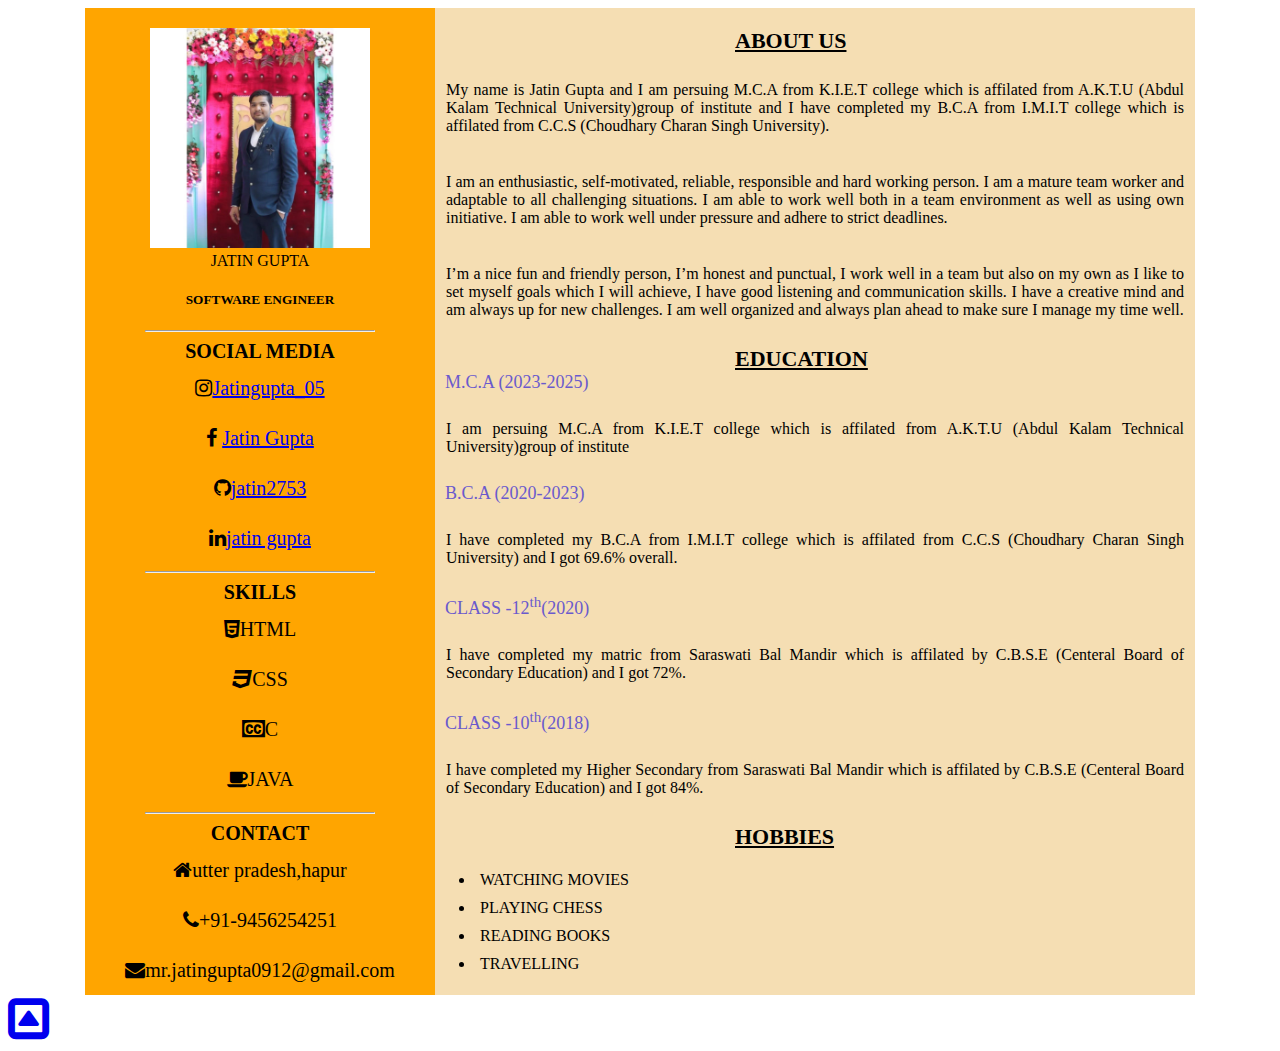
==== bootstrapPortfolio/public_html/index.html @ 58a38978 "bootstrap resume" ====
<!DOCTYPE html>
<!--
To change this license header, choose License Headers in Project Properties.
To change this template file, choose Tools | Templates
and open the template in the editor.
-->
<html>
    <head>
        <title>Portfolio</title>
        <meta charset="UTF-8">
        <meta name="viewport" content="width=device-width, initial-scale=1.0">
        <link href="css/bootstrap-grid.css" rel="stylesheet" type="text/css"/>
        <link href="css/font-awesome.css" rel="stylesheet" type="text/css"/>
        <link href="portfolio.css" rel="stylesheet" type="text/css"/>
    <a href="images/favicon.ico"></a>
</head>
<body>
    <a name="top"></a>
    <div class="container">
        <div class="row">
            <div class="col-lg-4 col-sm-2 col-md-3">
                <div class="img">
                    <img src="images/jatin1.jpg" alt="jatin image" height="220px;" width="220px;"/><br>
                    JATIN GUPTA
                    <h5>SOFTWARE ENGINEER</h5>
                    <hr class="hr">
                    <div class="head2"><b>SOCIAL MEDIA</b><br>
                        <div class="fa fa-instagram design1"><a href="https://www.instagram.com/jatingupta_05/" target="_blank">Jatingupta_05</a></div><br>
                        <div class="fa fa-facebook design1"> <a href="https://www.facebook.com/profile.php?id=100057097704965" target="_blank">Jatin Gupta</a></div><br>
                        <div class="fa fa-github design1"><a href="https://github.com/Jatin2753" target="_blank">jatin2753</a></div><br>
                        <div class="fa fa-linkedin design1"><a href="https://www.linkedin.com/in/jatin-gupta-976711271/" target="_blank">jatin gupta</a></div><br>
                    </div>
                    <hr class="hr">
                    <div class="head2"><b>SKILLS</b><br>
                        <div class="fa fa-html5 design1">HTML</div><br>
                        <div class="fa fa-css3 design1">CSS</div><br>
                        <div class="fa fa-cc design1">C</div><br>
                        <div class="fa fa-coffee design1">JAVA</div><br>
                    </div>
                    <hr class="hr">
                    <div class="head2"><b>CONTACT</b><br>
                        <div class="fa fa-home design1">utter pradesh,hapur</div><br>
                        <div class="fa fa-phone design1">+91-9456254251</div><br>
                        <div class="fa fa-envelope design1">mr.jatingupta0912@gmail.com</div><br>
                      
                    </div>
                </div>
            </div>
            <div class="col-lg-8 col-sm-10 col-md-9">
                <div class="detail">
                    <span class="heading"><b><u>ABOUT US</u></b></span>
                    <p class="para">  My name is Jatin Gupta and I am persuing M.C.A from K.I.E.T college which is 
                        affilated from A.K.T.U (Abdul Kalam Technical University)group of institute 
                        and I have completed my B.C.A from I.M.I.T college which is affilated from C.C.S
                        (Choudhary Charan Singh University).</p>
                    <p class="para">I am an enthusiastic, self-motivated, reliable, responsible and hard working person.
                        I am a mature team worker and adaptable to all challenging situations. 
                        I am able to work well both in a team environment as well as using own initiative.
                        I am able to work well under pressure and adhere to strict deadlines.</p>
                    <p class="para">I’m a nice fun and friendly person, I’m honest and punctual,
                        I work well in a team but also on my own as I like to set myself goals which I will achieve,
                        I have good listening and communication skills. I have a creative mind and am always up for new challenges.
                        I am well organized and always plan ahead to make sure I manage my time well.</p>
                    <span class="heading"><b><u>EDUCATION</u></b></span><br>
                    <div class="heads">M.C.A (2023-2025)  </div>
                    <p class="para"> I am persuing M.C.A from K.I.E.T college which is 
                        affilated from A.K.T.U (Abdul Kalam Technical University)group of institute</p>
                    <div class="heads"> B.C.A (2020-2023)  </div>
                    <p class="para">   I have completed my B.C.A from I.M.I.T college which is affilated from C.C.S
                        (Choudhary Charan Singh University) and I got 69.6% overall.</p>
                    <div class="heads">CLASS -12<sup>th</sup>(2020)</div>
                    <p class="para"> I have completed my matric from Saraswati Bal Mandir
                        which is affilated by C.B.S.E (Centeral Board of Secondary Education)
                        and I got 72%. </p>
                    <div class="heads">CLASS -10<sup>th</sup>(2018)  </div>
                    <p class="para"> I have completed my Higher Secondary from Saraswati Bal Mandir
                        which is affilated by C.B.S.E (Centeral Board of Secondary Education)
                        and I got 84%. </p>
                    <span class="heading"><b><u>HOBBIES</u></b></span><br>
                    <ul>
                        <li>WATCHING MOVIES</li>
                        <li>PLAYING CHESS</li>
                        <li>READING BOOKS</li>
                        <li>TRAVELLING</li>
                    </ul>
                </div>
            </div>
        </div>
    </div>
    <a href="#top"><span class="fa fa-3x fa-toggle-up"></span></a>
</body>
</html>
---- bootstrapPortfolio/public_html/portfolio.css ----
.img{
    padding-top: 20px;
    background-color: orange;
    text-align:center;
}
.detail{
    padding-top: 20px;
    margin-left: -30px;
    background-color: wheat;
    text-align: justify;
    height: 987px;
}
.heading{
    font-size: 22px;
    padding-left: 300px;
}
.para{
    padding: 11px;
}
.hr{
    color: black;
    width: 230px;
}
.head2{
    font-size: 20px;
}
.design1{
   
    padding: 15px;
}

.heads{
    font-size: 18px;
    color: slateblue;
    text-align: left;
  padding-left: 10px;
 
}
ul li{
    padding: 5px;
}
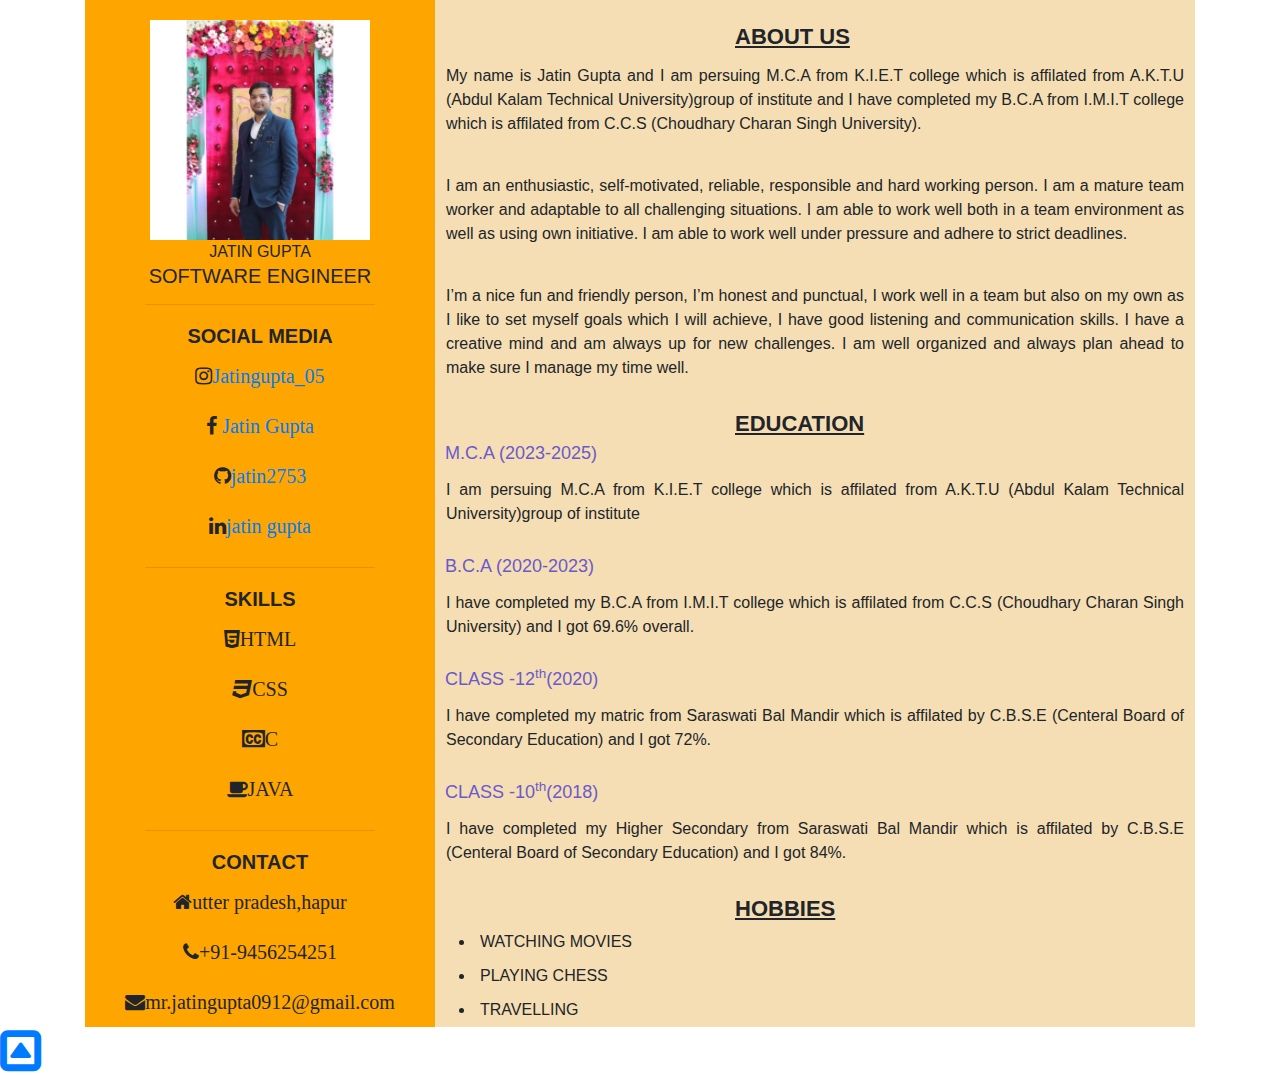
==== commit 690d6e42: "bootstrap portfolio updated" ====
--- a/bootstrapPortfolio/public_html/index.html
+++ b/bootstrapPortfolio/public_html/index.html
@@ -9,6 +9,7 @@
         <title>Portfolio</title>
         <meta charset="UTF-8">
         <meta name="viewport" content="width=device-width, initial-scale=1.0">
+        <link href="css/bootstrap.css" rel="stylesheet" type="text/css"/>
         <link href="css/bootstrap-grid.css" rel="stylesheet" type="text/css"/>
         <link href="css/font-awesome.css" rel="stylesheet" type="text/css"/>
         <link href="portfolio.css" rel="stylesheet" type="text/css"/>
@@ -80,8 +81,8 @@
                     <ul>
                         <li>WATCHING MOVIES</li>
                         <li>PLAYING CHESS</li>
-                        <li>READING BOOKS</li>
                         <li>TRAVELLING</li>
+                       
                     </ul>
                 </div>
             </div>
--- a/bootstrapPortfolio/public_html/portfolio.css
+++ b/bootstrapPortfolio/public_html/portfolio.css
@@ -8,7 +8,7 @@
     margin-left: -30px;
     background-color: wheat;
     text-align: justify;
-    height: 987px;
+    height: 1027px;
 }
 .heading{
     font-size: 22px;
